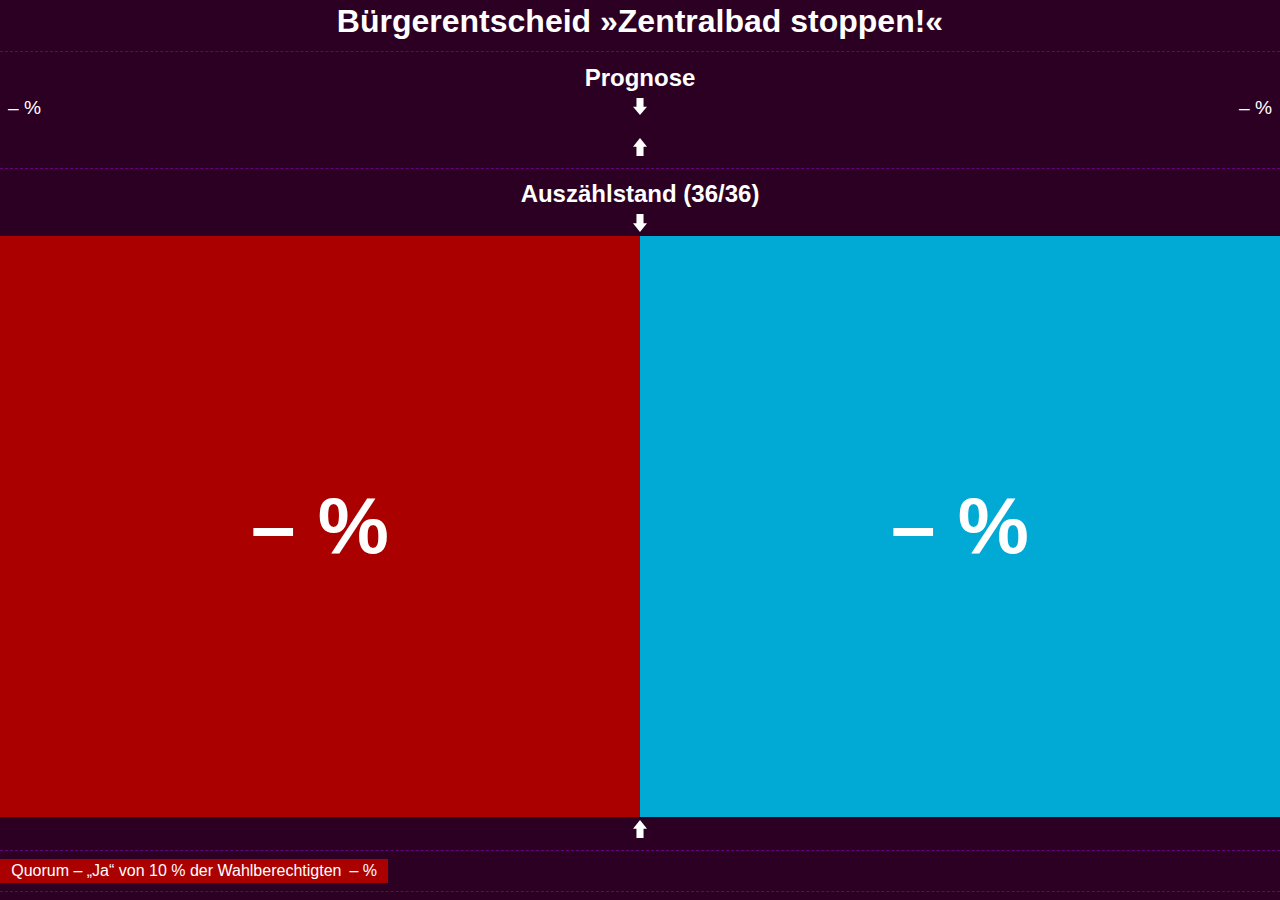
==== bad/index.html @ f7a9d77a "Add bad" ====
<!DOCTYPE html>
<html>

<head>
    <meta charset="utf-8">
    <title>Bürgerentscheid »Zentralbad stoppen!«</title>
    <style>
        * {
            box-sizing: border-box;
        }

        html,
        body {
            width: 100%;
            height: 100%;
            margin: 0;
            padding: 0;
        }

        body {
            background-color: #2b0022;
            color: white;
            font-family: 'Segoe UI', Tahoma, Geneva, Verdana, sans-serif;
        }

        div {
            transition: width 2s, min-width 2s;
        }

        #wrapper {
            height: 100%;
            display: flex;
            flex-direction: column;
            justify-content: center;
        }

        #prognose {
            width: 100%;
        }

        #prognose,
        #prognose-bars,
        #quorum,
        #bottom {
            display: flex;
        }

        #bottom {
            height: auto;
            flex: 1;
        }

        .bar {
            min-height: 1rem;
            display: inline-block;
        }

        #bar-prognose-ja {
            background-color: #a00;
        }

        #bar-prognose-ja-expected {
            background-color: #dd9b9b;
        }

        #bar-prognose-nein {
            background-color: #00aad4;
        }

        #bar-prognose-nein-expected {
            background-color: #9bddee;
        }

        #result-ja,
        #result-nein {
            width: 50%;
            font-size: 5rem;
            font-weight: bold;
            display: flex;
            justify-content: center;
            align-items: center;
            color: white;
        }

        #result-ja {
            background-color: #a00;
        }

        #result-nein {
            background-color: #00aad4;
        }


        h1,
        h2 {
            text-align: center;
            margin: 0.2rem;
        }

        #indicator {
            text-align: center;
            padding-top: 0.2rem;
        }

        hr {
            border: 0;
            border-bottom: 1px dashed #660080;
        }

        #prognose>div {
            flex: 1;
        }

        #prognose-ja {
            font-size: 1.2rem;
            padding-left: .5rem;
            display: flex;
            justify-content: flex-start;
            align-items: flex-end;
        }

        #prognose-nein {
            font-size: 1.2rem;
            padding-right: .5rem;
            display: flex;
            justify-content: flex-end;
            align-items: flex-end;
        }

        #quorum-bar {
            background-color: #a00;
            display: flex;
            padding: 0.2rem;
        }

        #quorum-left {
            display: flex;
            padding-left: .5rem;
            justify-content: flex-start;
        }

        #quorum-right {
            display: flex;
            padding-left: .5rem;
            padding-right: .5rem;
            justify-content: flex-end;
            flex: 1;
        }
    </style>
</head>

<body>
    <div id="wrapper">
        <h1>Bürgerentscheid »Zentralbad stoppen!«</h1>
        <div>
            <hr>
        </div>
        <div id="prognose">
            <div id="prognose-ja"></div>
            <div>
                <h2>Prognose</h2>
                <div id="indicator">
                    <img src="arrow_down.svg" />
                </div>
            </div>
            <div id="prognose-nein"></div>
        </div>
        <div id="prognose-bars">
            <div class="bar" id="bar-prognose-ja"></div>
            <div class="bar" id="bar-prognose-ja-expected"></div>
            <div class="bar" id="bar-prognose-nein-expected"></div>
            <div class="bar" id="bar-prognose-nein"></div>
        </div>
        <div id="indicator">
            <img src="arrow_up.svg" />
        </div>
        <div>
            <hr>
        </div>
        <h2>Auszählstand
            <span id="counted"></span>
        </h2>

        <div id="indicator">
            <img src="arrow_down.svg" />
        </div>
        <div id="bottom">
            <div id="result-ja"></div>
            <div id="result-nein"></div>
        </div>

        <div id="indicator">
            <img src="arrow_up.svg" />
        </div>
        <div>
            <hr>
        </div>
        <div id="quorum">
            <div class="bar" id="quorum-bar">
                <div id="quorum-left">Quorum – „Ja“ von 10 % der Wahlberechtigten</div>
                <div id="quorum-right"></div>
            </div>
        </div>
        <div>
            <hr>
        </div>
    </div>

    <script src="d3.v5.min.js"></script>
    <script type="text/javascript">

        function makeCorsRequest(url, callback) {
            var xhr = new XMLHttpRequest();
            if ("withCredentials" in xhr) {
                xhr.open('GET', url, true);
            } else if (typeof XDomainRequest != "undefined") {
                xhr = new XDomainRequest();
                xhr.open('GET', url);
            } else {
                xhr = null;
            }
            if (!xhr) {
                return;
            }

            xhr.onload = function () {
                let format = d3.dsvFormat(";");
                var text = xhr.responseText;
                callback(format.parse(text));
            };

            xhr.onerror = function () {
                // fail silently
            };

            xhr.send();
        }

        function formatPercent(number) {
            if (isNaN(number)) {
                return "– %";
            }
            let value = "" + Math.round(number * 1000) / 10 + " %";
            return value.replace(".", ",");
        }

        function init() {
            makeCorsRequest('Buergerentscheid_NRW386.csv', function (oldData) {

                let oldDataMap = new Map();
                for (let row of oldData) {
                    oldDataMap.set(row.Nr, row);
                }

                makeCorsRequest('bridge.php', function (data) {
                    updateStats(data, oldDataMap);
                });

                if (window.location.hash !== "#static") {
                    setInterval(function () {
                        makeCorsRequest('bridge.php', function (data) {
                            updateStats(data, oldDataMap);
                        });
                    }, 5000);
                }
            });
        }

        window.onload = function () {
            init();
        }

        function updateStats(data, oldDataMap) {
            let sum_ja = 0;
            let sum_nein = 0;
            let sum_abstimmungsberechtigte = 0;
            let counted = 0;
            let to_count = 0;
            for (let row of data) {
                sum_abstimmungsberechtigte += parseInt(row.Wahlberechtigte);
                to_count++;
                if (row.Ja !== "" && row.Nein !== "") {
                    sum_ja += parseInt(row.Ja);
                    sum_nein += parseInt(row.Nein);
                    counted++;
                }
            }
            let total = sum_ja + sum_nein;
            
            document.getElementById("counted").innerHTML = "(" + counted + "/" + to_count + ")";

            document.getElementById("result-ja").style.width = (sum_ja / total * 100).toString() + "%";
            document.getElementById("result-ja").innerHTML = formatPercent(sum_ja / total);

            document.getElementById("result-nein").style.width = (sum_nein / total * 100).toString() + "%";
            document.getElementById("result-nein").innerHTML = formatPercent(sum_nein / total);

            document.getElementById("quorum-bar").style.minWidth = Math.min(100, (sum_ja / sum_abstimmungsberechtigte * 1000)).toString() + "%";
            document.getElementById("quorum-right").innerHTML = formatPercent(sum_ja / sum_abstimmungsberechtigte);


            let sum_ja_x = 0;
            let sum_nein_x = 0;
            for (let row of data) {
                if (row.Ja !== "" && row.Nein !== "") {
                    sum_ja_x += parseInt(row.Ja);
                    sum_nein_x += parseInt(row.Nein);
                } else {
                    sum_ja_x += parseInt(oldDataMap.get(row.Nr).Ja);
                    sum_nein_x += parseInt(oldDataMap.get(row.Nr).Nein);
                }
            }
            let total_x = sum_ja_x + sum_nein_x;

            document.getElementById("bar-prognose-ja").style.width = "" + (sum_ja / total_x * 100) + "%";
            document.getElementById("bar-prognose-ja-expected").style.width = "" + (sum_ja_x / total_x * 100) - (sum_ja / total_x * 100) + "%";
            document.getElementById("prognose-ja").innerHTML = formatPercent(sum_ja_x / total_x);

            document.getElementById("bar-prognose-nein").style.width = "" + (sum_nein / total_x * 100) + "%";
            document.getElementById("bar-prognose-nein-expected").style.width = "" + (sum_nein_x / total_x * 100) - (sum_nein / total_x * 100) + "%";
            document.getElementById("prognose-nein").innerHTML = formatPercent(sum_nein_x / total_x);
        }
    </script>
</body>

</html>
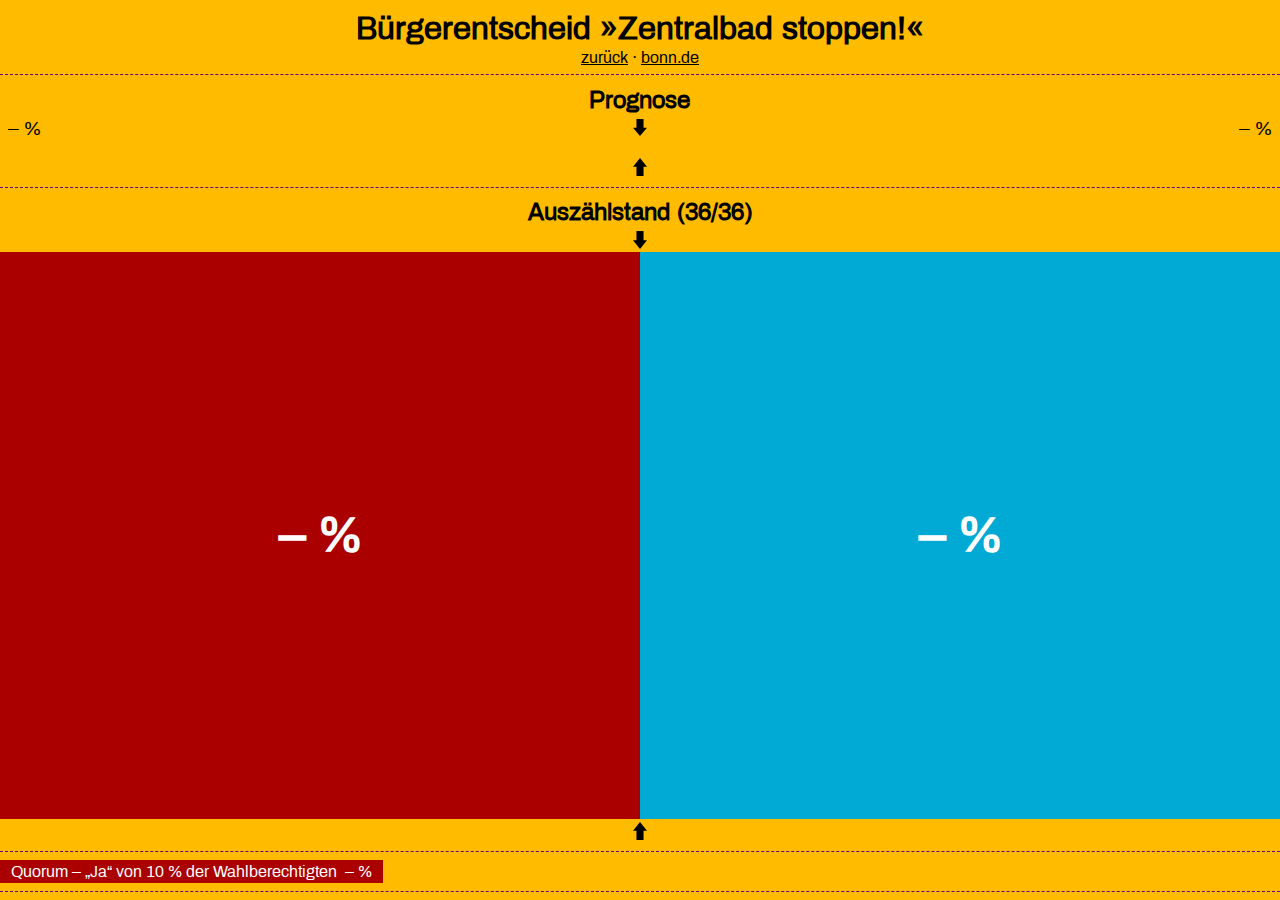
==== commit 2f5699bf: "Change design to match index page" ====
--- a/bad/index.html
+++ b/bad/index.html
@@ -2,8 +2,10 @@
 <html>
 
 <head>
+    <title>Bürgerentscheid »Zentralbad stoppen!«</title>
+    <meta name="viewport" content="width=device-width, initial-scale=1.0">
     <meta charset="utf-8">
-    <title>Bürgerentscheid »Zentralbad stoppen!«</title>
+    <link rel="stylesheet" href="../fonts/fonts.css">
     <style>
         * {
             box-sizing: border-box;
@@ -18,9 +20,9 @@
         }
 
         body {
-            background-color: #2b0022;
-            color: white;
-            font-family: 'Segoe UI', Tahoma, Geneva, Verdana, sans-serif;
+            padding-top: 0.5rem;
+            background-color: #ffbb00;
+            font-family: 'Archivo', sans-serif;
         }
 
         div {
@@ -74,7 +76,7 @@
         #result-ja,
         #result-nein {
             width: 50%;
-            font-size: 5rem;
+            font-size: 3rem;
             font-weight: bold;
             display: flex;
             justify-content: center;
@@ -131,6 +133,7 @@
             background-color: #a00;
             display: flex;
             padding: 0.2rem;
+            color: white;
         }
 
         #quorum-left {
@@ -146,12 +149,24 @@
             justify-content: flex-end;
             flex: 1;
         }
+
+        #backlink {
+            text-align: center;
+        }
+
+        a {
+            color: black;
+        }
     </style>
 </head>
 
 <body>
     <div id="wrapper">
         <h1>Bürgerentscheid »Zentralbad stoppen!«</h1>
+        <div id="backlink">
+            <a href="../">zurück</a> ·
+            <a href="https://www.bonn.de/rat_verwaltung_buergerdienste/topthemen/18348/index.html">bonn.de</a>
+        </div>
         <div>
             <hr>
         </div>
@@ -261,7 +276,7 @@
                         makeCorsRequest('bridge.php', function (data) {
                             updateStats(data, oldDataMap);
                         });
-                    }, 5000);
+                    }, 10000);
                 }
             });
         }
@@ -286,7 +301,7 @@
                 }
             }
             let total = sum_ja + sum_nein;
-            
+
             document.getElementById("counted").innerHTML = "(" + counted + "/" + to_count + ")";
 
             document.getElementById("result-ja").style.width = (sum_ja / total * 100).toString() + "%";
--- a/fonts/fonts.css
+++ b/fonts/fonts.css
@@ -0,0 +1,29 @@
+/* open-sans-300 - latin_latin-ext */
+@font-face {
+	font-family: 'Open Sans';
+	font-style: normal;
+	font-weight: 300;
+	src: local('Open Sans Light'), local('OpenSans-Light'),
+	url('open-sans-v15-latin_latin-ext-300.woff2') format('woff2'), /* Chrome 26+, Opera 23+, Firefox 39+ */
+	url('open-sans-v15-latin_latin-ext-300.woff') format('woff'); /* Chrome 6+, Firefox 3.6+, IE 9+, Safari 5.1+ */
+}
+
+/* archivo-black-regular - latin_latin-ext */
+@font-face {
+	font-family: 'Archivo Black';
+	font-style: normal;
+	font-weight: 400;
+	src: local('Archivo Black Regular'), local('ArchivoBlack-Regular'),
+	url('archivo-black-v7-latin_latin-ext-regular.woff2') format('woff2'), /* Chrome 26+, Opera 23+, Firefox 39+ */
+	url('archivo-black-v7-latin_latin-ext-regular.woff') format('woff'); /* Chrome 6+, Firefox 3.6+, IE 9+, Safari 5.1+ */
+}
+
+/* archivo-regular - latin_latin-ext */
+@font-face {
+	font-family: 'Archivo';
+	font-style: normal;
+	font-weight: 400;
+	src: local('Archivo Regular'), local('Archivo-Regular'),
+	url('archivo-v3-latin_latin-ext-regular.woff2') format('woff2'), /* Chrome 26+, Opera 23+, Firefox 39+ */
+	url('archivo-v3-latin_latin-ext-regular.woff') format('woff'); /* Chrome 6+, Firefox 3.6+, IE 9+, Safari 5.1+ */
+}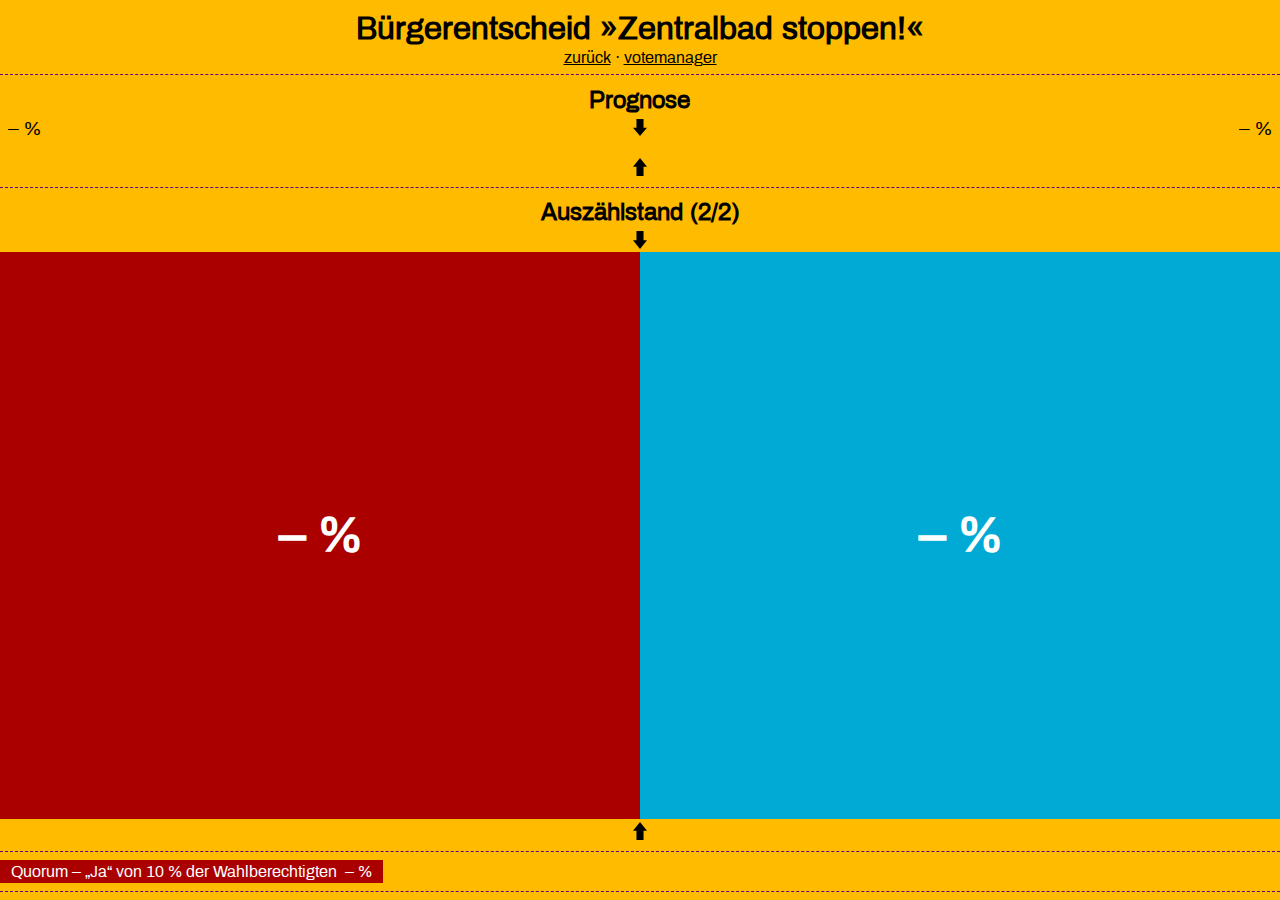
==== commit e3c81cbc: "Add result urls for Zentralbad stoppen!" ====
--- a/bad/index.html
+++ b/bad/index.html
@@ -165,7 +165,7 @@
         <h1>Bürgerentscheid »Zentralbad stoppen!«</h1>
         <div id="backlink">
             <a href="../">zurück</a> ·
-            <a href="https://www.bonn.de/rat_verwaltung_buergerdienste/topthemen/18348/index.html">bonn.de</a>
+            <a href="http://wahlen.bonn.de/wahlen/BEZB/05314000/html5/index.html">votemanager</a>
         </div>
         <div>
             <hr>
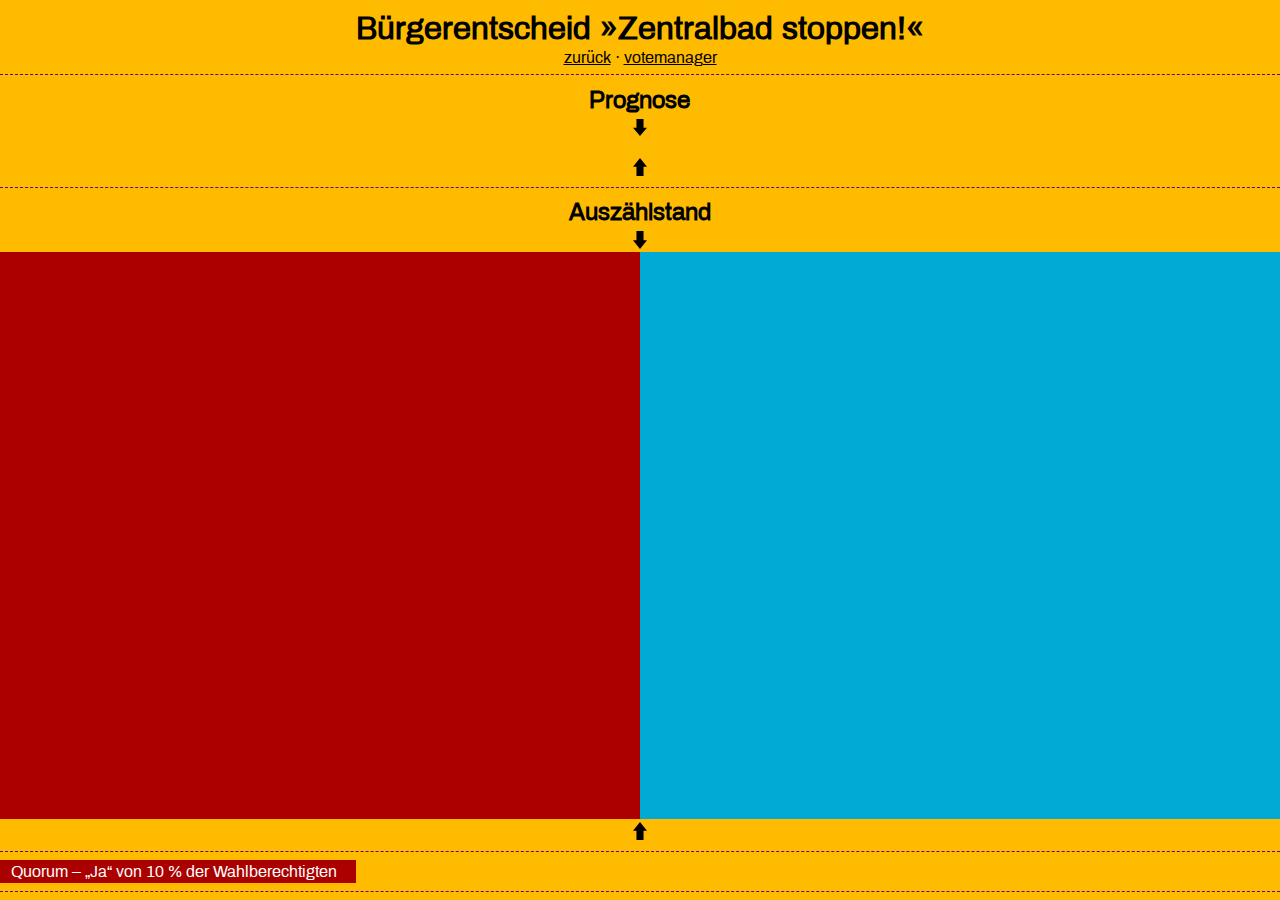
==== commit 9fcd6d71: "Base overall structure on old data" ====
--- a/bad/index.html
+++ b/bad/index.html
@@ -286,12 +286,28 @@
         }
 
         function updateStats(data, oldDataMap) {
+            let oldDataMapCopy = new Map(oldDataMap);
             let sum_ja = 0;
             let sum_nein = 0;
             let sum_abstimmungsberechtigte = 0;
             let counted = 0;
             let to_count = 0;
+            for (let key of oldDataMapCopy.keys()) {
+                oldDataMapCopy.set(key, JSON.parse(JSON.stringify(oldDataMapCopy.get(key))));
+                oldDataMapCopy.get(key).AnzSchnellmeldungen = 0;
+                oldDataMapCopy.get(key).abgegeben = "";
+                oldDataMapCopy.get(key).Ja = "";
+                oldDataMapCopy.get(key).Nein = "";
+            }
             for (let row of data) {
+                oldDataMapCopy.get(row.Nr).AnzSchnellmeldungen = row.AnzSchnellmeldungen;
+                oldDataMapCopy.get(row.Nr).abgegeben = row.abgegeben;
+                oldDataMapCopy.get(row.Nr).Ja = row.Ja;
+                oldDataMapCopy.get(row.Nr).Nein = row.Nein;
+            }
+            let keys = Array.from(oldDataMapCopy.keys()).sort();
+            for (let key of keys) {
+                let row = oldDataMapCopy.get(key);
                 sum_abstimmungsberechtigte += parseInt(row.Wahlberechtigte);
                 to_count++;
                 if (row.Ja !== "" && row.Nein !== "") {
@@ -316,7 +332,8 @@
 
             let sum_ja_x = 0;
             let sum_nein_x = 0;
-            for (let row of data) {
+            for (let key of keys) {
+                let row = oldDataMapCopy.get(key);
                 if (row.Ja !== "" && row.Nein !== "") {
                     sum_ja_x += parseInt(row.Ja);
                     sum_nein_x += parseInt(row.Nein);
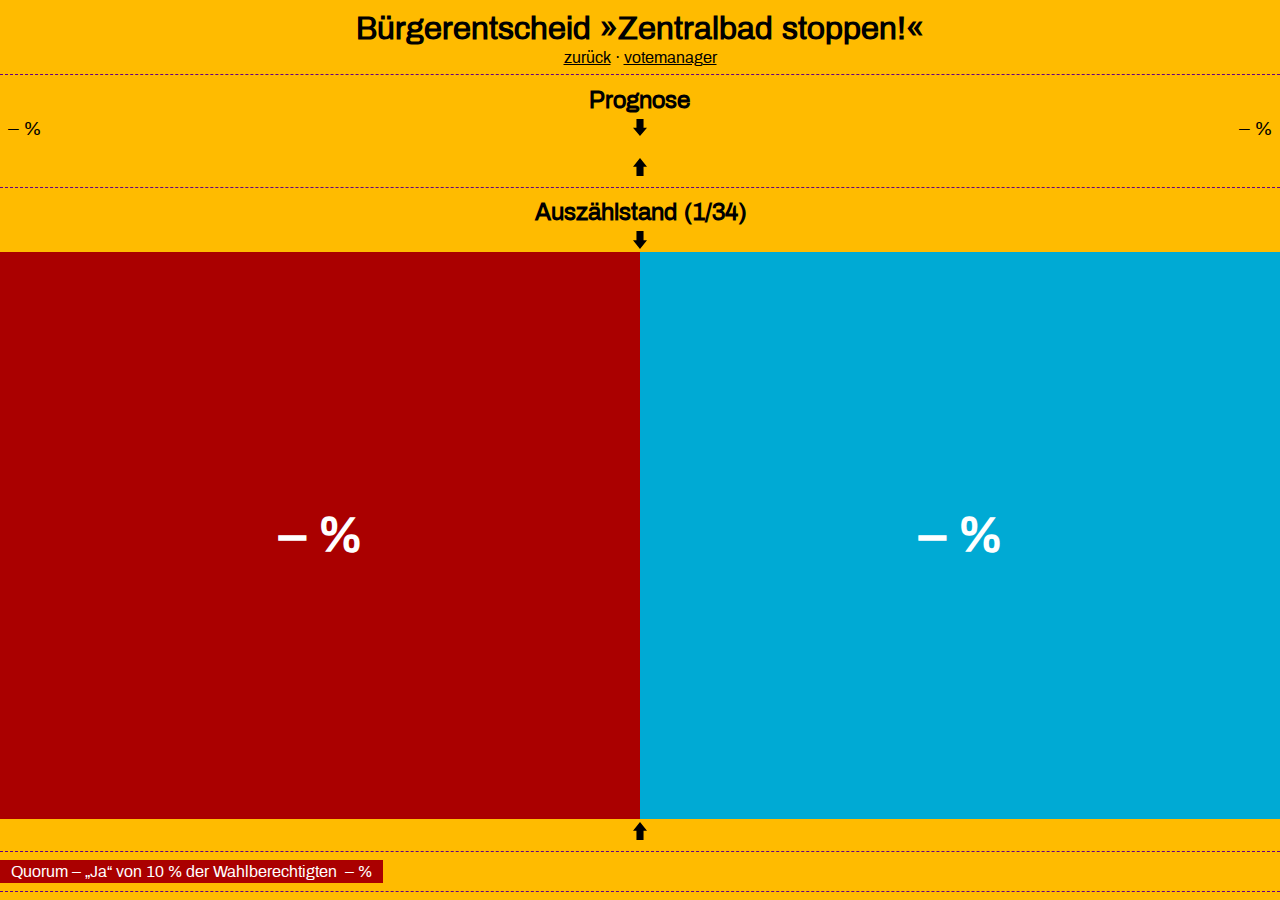
==== commit 29e34407: "Improve overwrite with actual data" ====
--- a/bad/index.html
+++ b/bad/index.html
@@ -300,10 +300,7 @@
                 oldDataMapCopy.get(key).Nein = "";
             }
             for (let row of data) {
-                oldDataMapCopy.get(row.Nr).AnzSchnellmeldungen = row.AnzSchnellmeldungen;
-                oldDataMapCopy.get(row.Nr).abgegeben = row.abgegeben;
-                oldDataMapCopy.get(row.Nr).Ja = row.Ja;
-                oldDataMapCopy.get(row.Nr).Nein = row.Nein;
+                oldDataMapCopy.set(row.Nr, row);
             }
             let keys = Array.from(oldDataMapCopy.keys()).sort();
             for (let key of keys) {
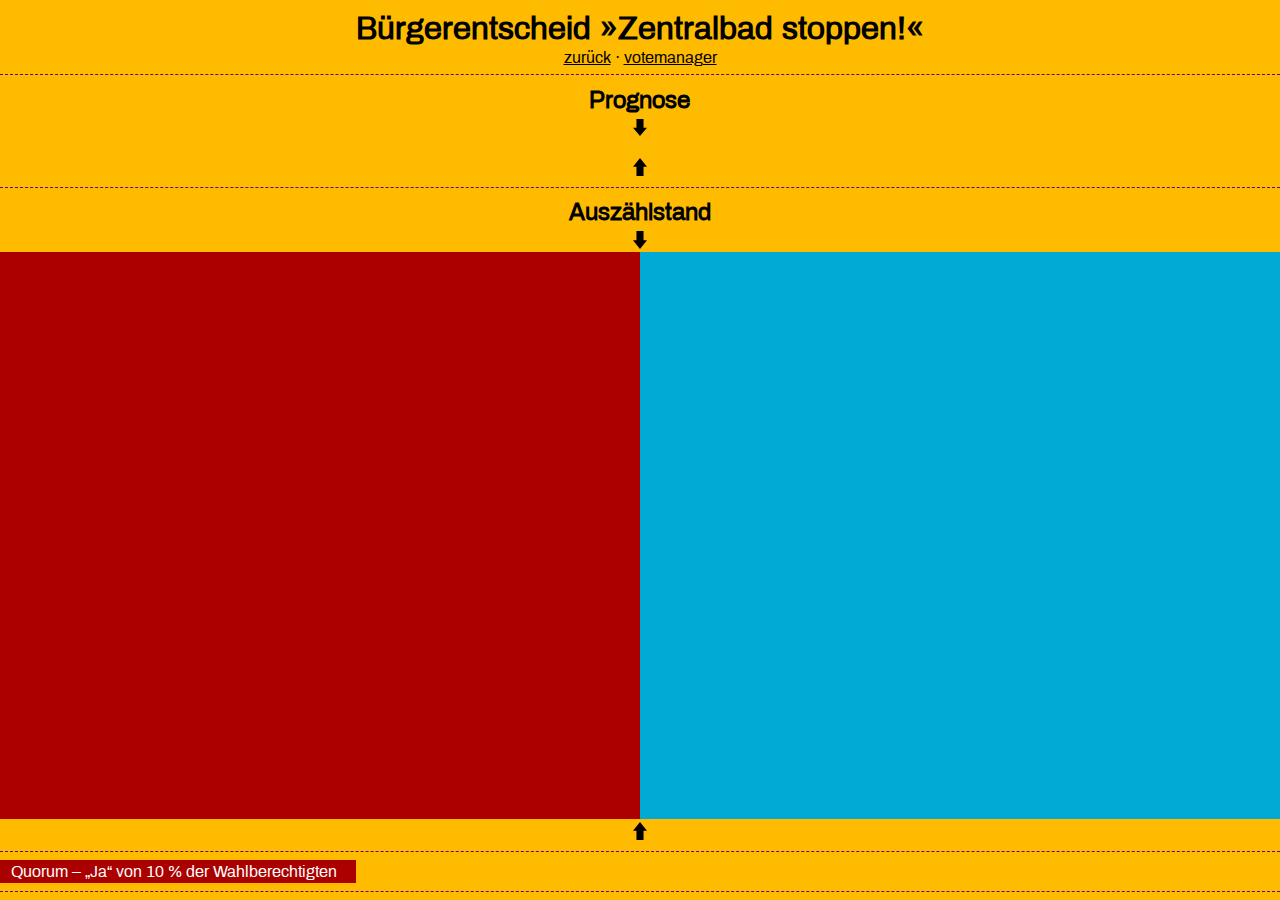
==== commit 334d7857: "Add pseudo fix for quorum" ====
--- a/bad/index.html
+++ b/bad/index.html
@@ -300,7 +300,12 @@
                 oldDataMapCopy.get(key).Nein = "";
             }
             for (let row of data) {
+                let abstimmungsberechtigte = row.Wahlberechtigte;
+                let abstimmungsberechtigte_old = oldDataMapCopy.get(row.Nr).Wahlberechtigte;
                 oldDataMapCopy.set(row.Nr, row);
+                if(row.Wahlberechtigte === "0"){
+                    oldDataMapCopy.get(row.Nr).Wahlberechtigte = abstimmungsberechtigte_old;
+                }
             }
             let keys = Array.from(oldDataMapCopy.keys()).sort();
             for (let key of keys) {
